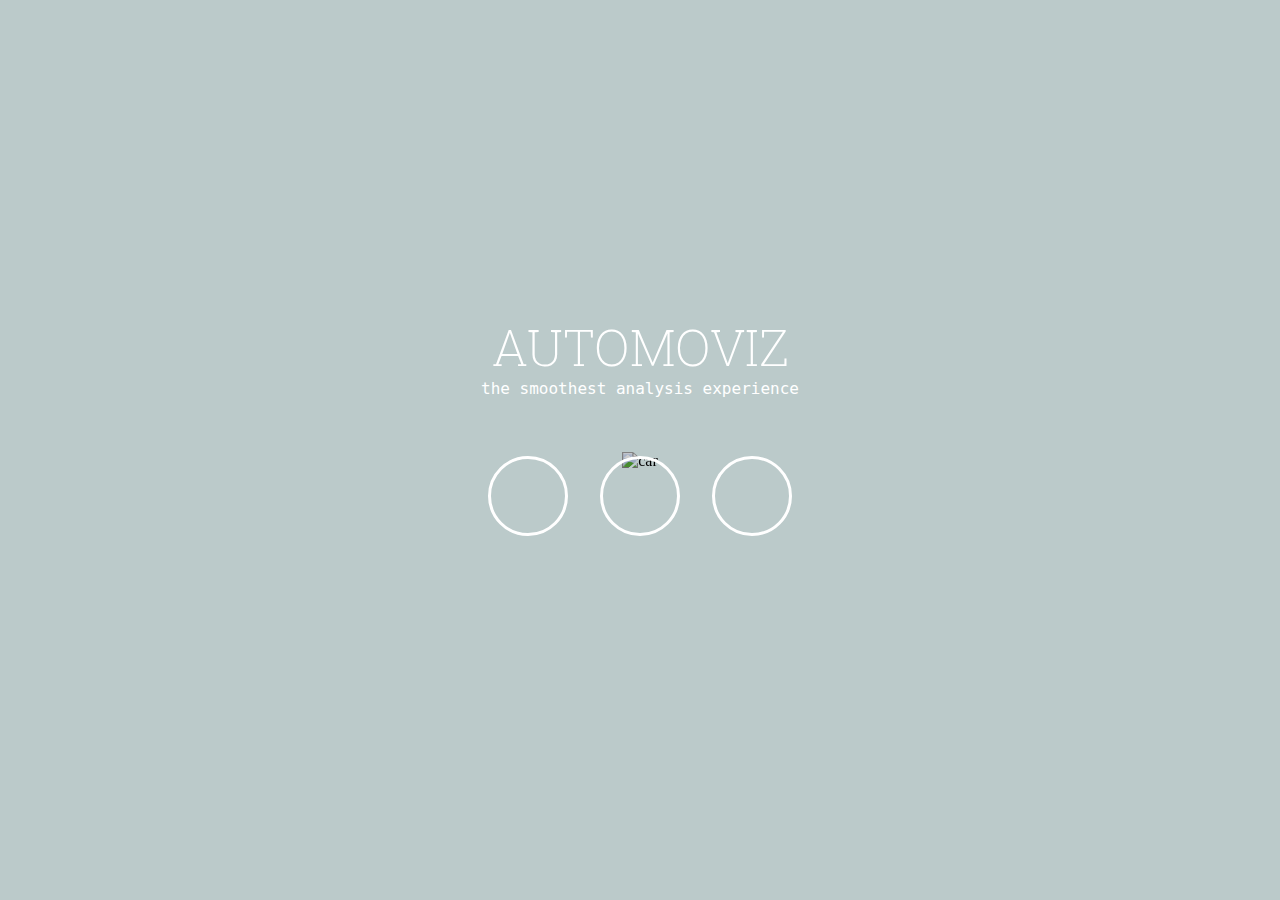
==== index.html @ 06af6ab2 "first commit" ====
<!DOCTYPE html>
<html lang="en">
  <head>
    <meta charset="UTF-8" />
    <meta http-equiv="X-UA-Compatible" content="IE=edge" />
    <meta name="viewport" content="width=device-width, initial-scale=1.0" />
    <title>Document</title>

    <!-- css file -->
    <link rel="stylesheet" href="style.css" />

    <!-- fonts api -->
    <link rel="preconnect" href="https://fonts.googleapis.com" />
    <link rel="preconnect" href="https://fonts.gstatic.com" crossorigin />
    <link
      href="https://fonts.googleapis.com/css2?family=Major+Mono+Display&family=Roboto+Slab:wght@100;200;300;400&family=VT323&display=swap"
      rel="stylesheet"
    />
  </head>
  <body>
    <div class="text">
      <h1>AUTOMOVIZ</h1>
      <h4>the smoothest analysis experience</h4>
      <div class="btn">
        <button><h3>explore</h3></button>
        <button><h3>industry expert</h3></button>
        <button><h3>customer</h3></button>
      </div>
    </div>
    <div class="top"></div>
    <div class="bg">
      <div class="top"></div>
      <div class="car">
        <div class="top"></div>
        <img src="./images/index/car.svg" alt="car" />
      </div>
    </div>
  </body>
</html>
---- style.css ----
body {
  margin: 0;
  padding: 0;
  display: flex;
  flex-direction: column;
}
.top {
  height: 10vh;
  background-color: #eafcfd;
  filter: brightness(80%);
}
.bg {
  height: 90vh;
  width: 100vw;
  box-sizing: border-box;
  background: url("./images/index/background.svg");
  background-color: #eafcfd;
  background-size: auto 100vh;
  filter: brightness(80%);
  display: flex;
  flex-direction: column;
  align-items: center;
  justify-content: space-evenly;
  overflow: hidden;
  animation: drive 50s linear infinite;
}
/* .bg:hover {
  animation: drive 50s linear infinite;
} */

@keyframes drive {
  0% {
    background-position-x: 500rem;
  }
  50% {
    background-position-x: 250rem;
  }
  100% {
    background-position-x: 0rem;
  }
}
.car {
  height: 70%;
  display: flex;
  flex-direction: column;
  align-items: center;
  justify-content: space-between;
  animation: go 8s linear infinite;
}
.car img {
  height: 70%;
}
@keyframes go {
  0% {
    transform: translateX(-70rem);
  }
  50% {
    transform: translateX(0rem);
  }
  100% {
    transform: translateX(70rem);
  }
}
.text {
  position: absolute;
  height: 100vh;
  z-index: 100;
  display: flex;
  flex-direction: column;
  align-items: center;
  justify-content: center;
  margin: 0;
  padding: 0;
  align-self: center;
  justify-self: center;
  color: white;
  text-align: center;
}
.text h1,
.text h4,
.text .btn {
  margin: 0;
  padding: 0;
  width: 100%;
  display: flex;
  flex-direction: column;
  align-items: center;
  justify-content: center;
}
.text .btn {
  display: flex;
  flex-direction: row;
  align-items: center;
  justify-content: center;
  height: 20%;
  margin-top: 0.5rem;
}

.text h1 {
  font-family: "Roboto Slab", serif;
  font-weight: 200;
  font-size: 3.1rem;
}
.text h4 {
  font-family: monospace;
  font-weight: 100;
  font-size: 1rem;
}

.btn button {
  /* background: linear-gradient(
    99.24deg,
    #ffffff -34.8%,
    rgba(255, 255, 255, 0) 108.51%
  );
  box-shadow: -10px -10px 40px rgba(255, 255, 255, 0.69),
    20px 20px 40px rgba(0, 0, 0, 0.3);
  backdrop-filter: blur(10px);
  border: none; */
  border: 0.2rem solid white;
  background-color: transparent;
  border-radius: 100px;
  margin: 1rem;
  width: 5rem;
  height: 5rem;
  transition: 0.3s linear;
  background: url("./images/index/explore.svg");
  background-size: 3rem 3rem;
  background-repeat: no-repeat;
  background-position: center;
  display: flex;
  align-items: center;
  justify-content: center;
}
.btn button h3 {
  display: none;
  color: white;
  font-family: "Major Mono Display", monospace;
  font-size: 1.3rem;
  text-transform: lowercase;
}
.btn button:nth-child(2) {
  background: url("./images/index/expert.svg");
  background-size: 3.2rem 3.2rem;
  background-repeat: no-repeat;
  background-position: center;
}
.btn button:nth-child(3) {
  background: url("./images/index/customer.svg");
  background-size: 3rem 3rem;
  background-repeat: no-repeat;
  background-position: center;
}
.btn:hover button:not(:hover) {
  width: 0;
  height: 0;
  margin: 1rem;
  padding: 0;
  background-position: left;
}
.btn button:hover {
  cursor: pointer;
  width: 100%;
  height: 4rem;
  margin: 0;
  padding: 1rem;
  background: white;
}
.btn button:hover h3 {
  display: block;
  color: #86b2f5;
}
.btn button:active {
  background: #86b2f5;
}
.btn button:active h3 {
  color: white;
}
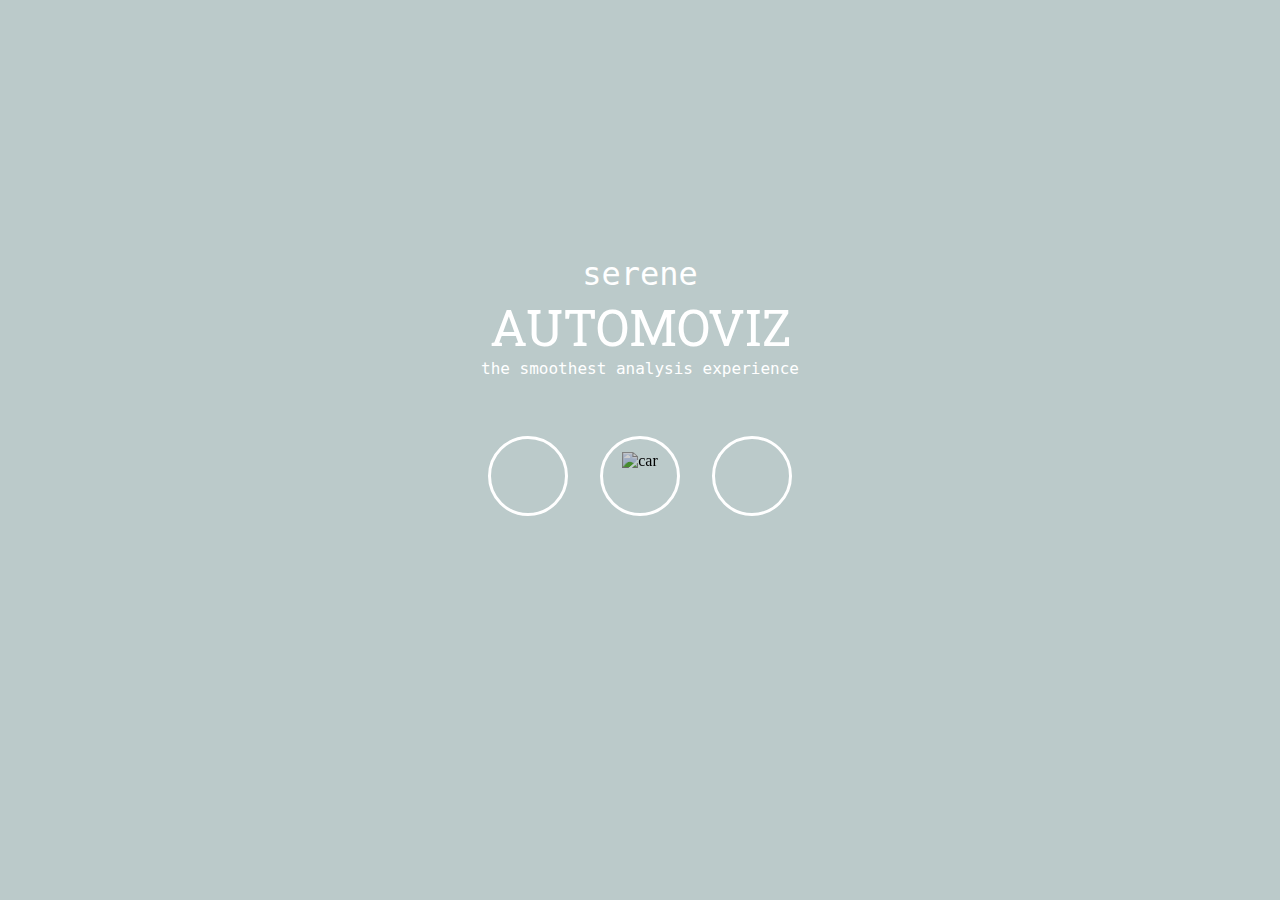
==== commit 304904bf: "added theme changer" ====
--- a/index.html
+++ b/index.html
@@ -4,10 +4,9 @@
     <meta charset="UTF-8" />
     <meta http-equiv="X-UA-Compatible" content="IE=edge" />
     <meta name="viewport" content="width=device-width, initial-scale=1.0" />
-    <title>Document</title>
-
+    <title>AUTOMOVIZ</title>
     <!-- css file -->
-    <link rel="stylesheet" href="style.css" />
+    <link id="css" rel="stylesheet" href="style2.css" />
 
     <!-- fonts api -->
     <link rel="preconnect" href="https://fonts.googleapis.com" />
@@ -19,6 +18,9 @@
   </head>
   <body>
     <div class="text">
+      <div class="theme">
+        <button id="thm">serene</button>
+      </div>
       <h1>AUTOMOVIZ</h1>
       <h4>the smoothest analysis experience</h4>
       <div class="btn">
@@ -27,13 +29,17 @@
         <button><h3>customer</h3></button>
       </div>
     </div>
-    <div class="top"></div>
-    <div class="bg">
+    <div class="top" id="Top"></div>
+    <div class="bg" id="bg">
+      <div class="sun" id="sun">
+        <img src="./images/index/style/sun.svg" alt="sun" />
+      </div>
       <div class="top"></div>
       <div class="car">
         <div class="top"></div>
-        <img src="./images/index/car.svg" alt="car" />
+        <img id="car" src="./images/index/style2/car.svg" alt="car" />
       </div>
     </div>
+    <script src="logic.js"></script>
   </body>
 </html>
--- a/style2.css
+++ b/style2.css
@@ -0,0 +1,199 @@
+body {
+  margin: 0;
+  padding: 0;
+  display: flex;
+  flex-direction: column;
+  box-sizing: border-box;
+  justify-content: center;
+  overflow: hidden;
+  height: 100vh;
+  width: 100vw;
+}
+.top {
+  height: 10vh;
+  background-color: #eafcfd;
+  filter: brightness(80%);
+}
+.bg {
+  height: 90vh;
+  width: 100vw;
+  box-sizing: border-box;
+  background: url("./images/index/style2/background.svg");
+  background-color: #eafcfd;
+  background-size: auto 100vh;
+  filter: brightness(80%);
+  display: flex;
+  flex-direction: column;
+  align-items: center;
+  justify-content: space-evenly;
+  overflow: hidden;
+  animation: drive 50s linear infinite;
+  align-self: flex-end;
+}
+@keyframes drive {
+  0% {
+    background-position-x: 500rem;
+  }
+  50% {
+    background-position-x: 250rem;
+  }
+  100% {
+    background-position-x: 0rem;
+  }
+}
+.car {
+  height: 70%;
+  display: flex;
+  flex-direction: column;
+  align-items: center;
+  justify-content: space-between;
+  animation: go 10s linear infinite;
+}
+.car img {
+  height: 70%;
+}
+@keyframes go {
+  0% {
+    transform: translateX(-70rem);
+  }
+  50% {
+    transform: translateX(0rem);
+  }
+  100% {
+    transform: translateX(70rem);
+  }
+}
+.text {
+  position: absolute;
+  height: 100vh;
+  z-index: 100;
+  display: flex;
+  flex-direction: column;
+  align-items: center;
+  justify-content: center;
+  margin: 0;
+  padding: 0;
+  align-self: center;
+  justify-self: center;
+  color: white;
+  text-align: center;
+}
+.text h1,
+.text h4,
+.text .btn {
+  margin: 0;
+  padding: 0;
+  width: 100%;
+  display: flex;
+  flex-direction: column;
+  align-items: center;
+  justify-content: center;
+}
+.text .btn {
+  display: flex;
+  flex-direction: row;
+  align-items: center;
+  justify-content: center;
+  height: 20%;
+  margin-top: 0.5rem;
+  margin-bottom: 5rem;
+}
+
+.text h1 {
+  font-family: "Roboto Slab", serif;
+  font-weight: 400;
+  font-size: 3.1rem;
+}
+.text h4 {
+  font-family: monospace;
+  font-weight: 100;
+  font-size: 1rem;
+}
+
+.btn button {
+  /* background: linear-gradient(
+    99.24deg,
+    #ffffff -34.8%,
+    rgba(255, 255, 255, 0) 108.51%
+  );
+  box-shadow: -10px -10px 40px rgba(255, 255, 255, 0.69),
+    20px 20px 40px rgba(0, 0, 0, 0.3);
+  backdrop-filter: blur(10px);
+  border: none; */
+  border: 0.2rem solid white;
+  background-color: transparent;
+  border-radius: 100px;
+  margin: 1rem;
+  width: 5rem;
+  height: 5rem;
+  transition: 0.3s linear;
+  background: url("./images/index/style2/explore.svg");
+  background-size: 3rem 3rem;
+  background-repeat: no-repeat;
+  background-position: center;
+  display: flex;
+  align-items: center;
+  justify-content: center;
+}
+.btn button h3 {
+  display: none;
+  color: white;
+  font-family: "Major Mono Display", monospace;
+  font-size: 1.3rem;
+  text-transform: lowercase;
+}
+.btn button:nth-child(2) {
+  background: url("./images/index/style2/expert.svg");
+  background-size: 3.2rem 3.2rem;
+  background-repeat: no-repeat;
+  background-position: center;
+}
+.btn button:nth-child(3) {
+  background: url("./images/index/style2/customer.svg");
+  background-size: 3rem 3rem;
+  background-repeat: no-repeat;
+  background-position: center;
+}
+.btn:hover button:not(:hover) {
+  width: 0;
+  height: 0;
+  margin: 1rem;
+  padding: 0;
+  background-position: left;
+}
+.btn button:hover {
+  cursor: pointer;
+  width: 100%;
+  height: 4rem;
+  margin: 0;
+  padding: 1rem;
+  background: white;
+}
+.btn button:hover h3 {
+  display: block;
+  color: #86b2f5;
+}
+.btn button:active {
+  background: #86b2f5;
+}
+.btn button:active h3 {
+  color: white;
+}
+.theme button,
+.text h6 {
+  background: none;
+  border: none;
+  font-family: monospace;
+  font-weight: 100;
+  font-size: 2rem;
+  cursor: pointer;
+  color: rgba(256, 256, 256, 1);
+  transition: 0.15s linear;
+}
+.theme button:hover,
+.text h6:hover {
+  opacity: 0.4;
+}
+.sun {
+  display: none;
+}
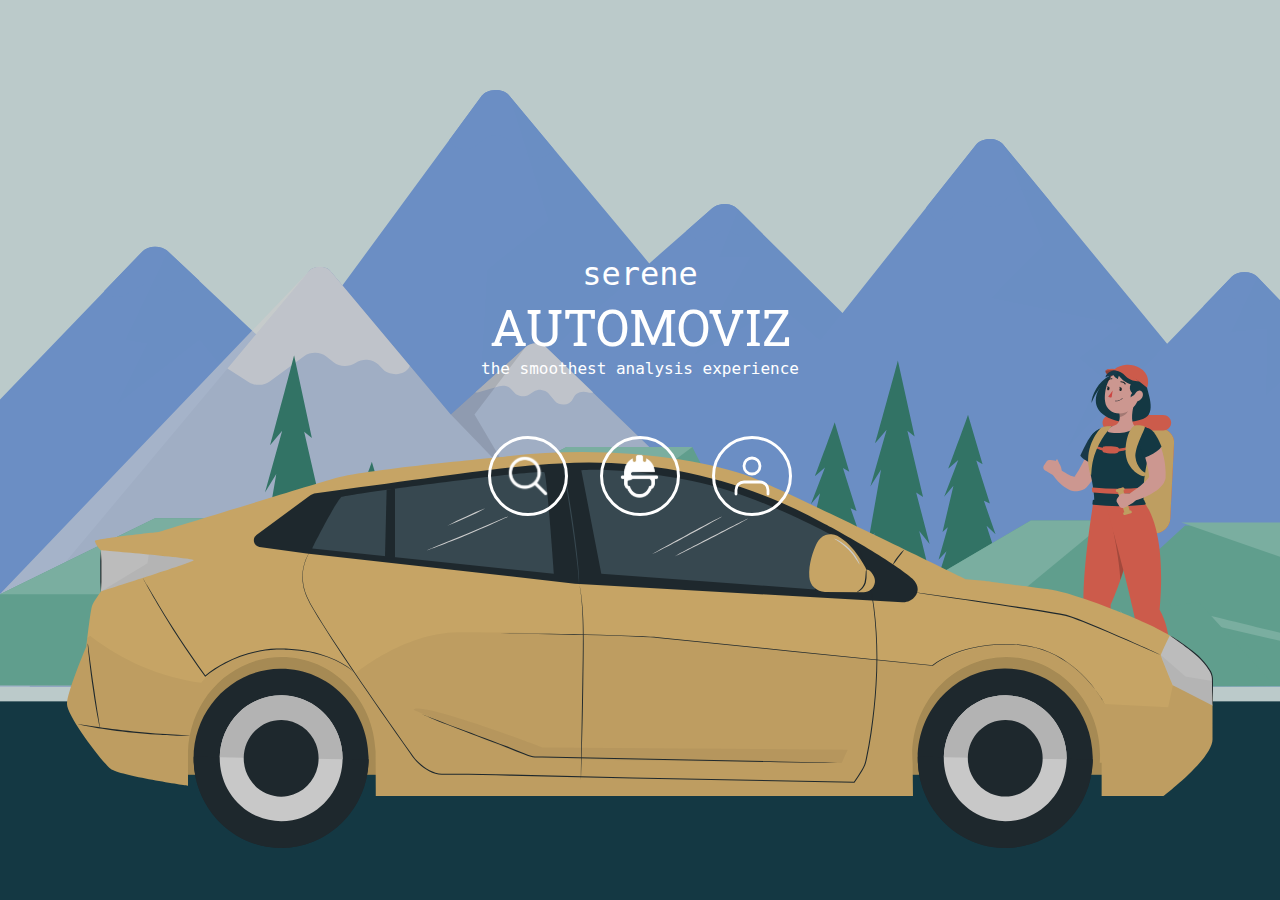
==== commit 7c06a74d: "Update index.html" ====
--- a/index.html
+++ b/index.html
@@ -26,7 +26,11 @@
       <div class="btn">
         <button><h3>explore</h3></button>
         <button><h3>industry expert</h3></button>
-        <button><h3>customer</h3></button>
+        <button>
+          <h3>
+            <a href="https://automoviz-customer.herokuapp.com/">customer</a>
+          </h3>
+        </button>
       </div>
     </div>
     <div class="top" id="Top"></div>
